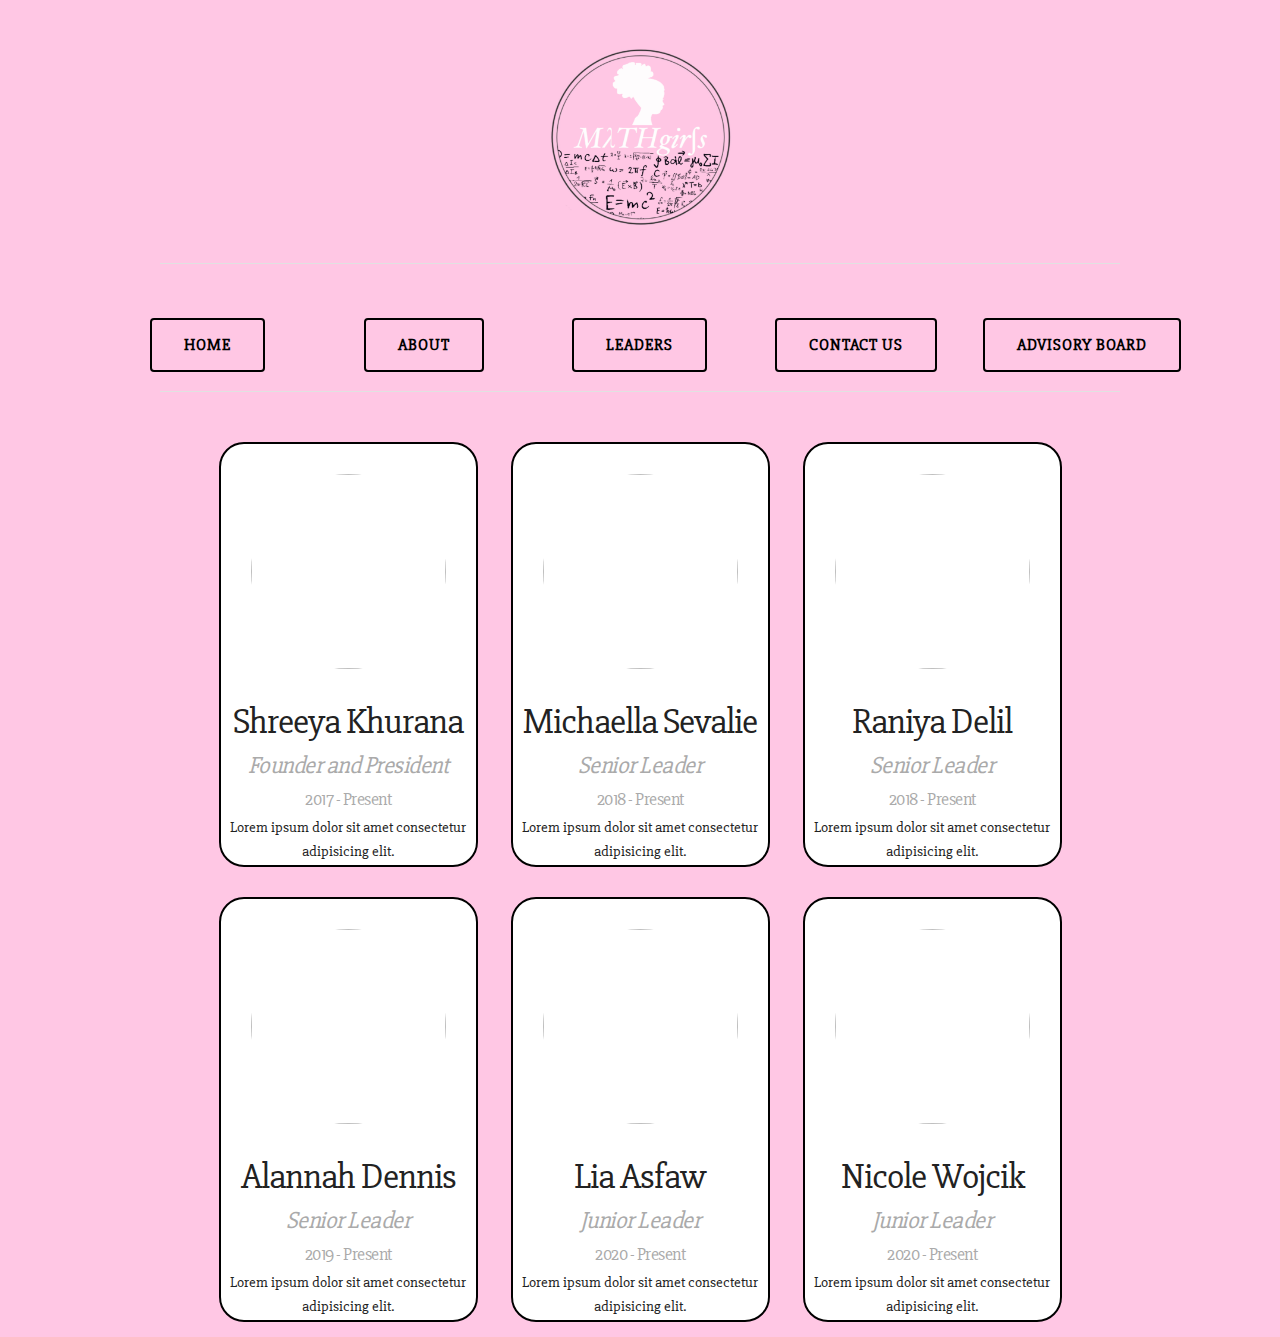
==== leaders.html @ 3992b765 "added pages" ====
</!DOCTYPE html>
<html>
	<head>
		<title> MATHgirls </title>
		<meta charset="utf-8">
		<meta name="viewport" content="width=device-width, initial-scale=1">
	
		<link rel="icon" href="images/logos/mathgirls-logo.png" sizes="any" type="image/svg+xml">
	
		<link rel="stylesheet" href="css/beauter.min.css">
		<link rel="stylesheet" href="css/styles.css">
		<link href="https://fonts.googleapis.com/css?family=Slabo+27px" rel="stylesheet">
	</head>
<body>
	<div id="demo" align="center">
		<img id="mainlogoclick" src="images/logos/mathgirls-logo.png"/>
	</div>
	<div id="pink">
	<hr>
	<div align="center" id="links">
		<div class="col m2">
			<button class="button button1" onclick="location.href = 'index.html'"> Home </button>
		</div>
		<div class="col m2">
			<button class="button button1" onclick="location.href = 'about.html'"> About </button>
		</div>
		<div class="col m2">
			<button class="button button1" onclick="location.href = 'leaders.html'"> leaders </button>
		</div>
		<div class="col m2">
			<button class="button button1" onclick="location.href = 'contact.html'"> Contact Us </button>
		</div>
		<div class="col m2">
			<button class="button button1" onclick="location.href = 'advisoryboard.html'"> Advisory Board </button>
		</div>
	</div>
	</div>
	<hr style="margin-top: 0em;">
	</div>
	<div align="center">
		<div align="center" style="width:90%" id="bodytext">
			<div align="left" class="personbox">
				<img class="-circle pfp" style="width:13em; height:13em;" src="images/leaders/default.png">
					<div class="persontext">
					<h3>Shreeya Khurana</h3>
					<h5 style="color:#aaa;"><i>Founder and President</i></h5>
					<h5 style="color:#aaa;font-size:120%;">2017 - Present</h5>
					<p>
						Lorem ipsum dolor sit amet consectetur adipisicing elit.
					</p>
				</div>
			</div>
			<div align="left" class="personbox">
				<img class="-circle pfp" style="width:13em; height:13em;" src="images/leaders/default.png">
					<div class="persontext">
					<h3>Michaella Sevalie</h3>
					<h5 style="color:#aaa;"><i>Senior Leader</i></h5>
					<h5 style="color:#aaa;font-size:120%;">2018 - Present</h5>
					<p>
						Lorem ipsum dolor sit amet consectetur adipisicing elit.
					</p>
				</div>
			</div>
			<div align="left" class="personbox">
				<img class="-circle pfp" style="width:13em; height:13em;" src="images/leaders/default.png">
					<div class="persontext">
					<h3>Raniya Delil</h3>
					<h5 style="color:#aaa;"><i>Senior Leader</i></h5>
					<h5 style="color:#aaa;font-size:120%;">2018 - Present</h5>
					<p>
						Lorem ipsum dolor sit amet consectetur adipisicing elit.
					</p>
				</div>
			</div>
			<div align="left" class="personbox">
				<img class="-circle pfp" style="width:13em; height:13em;" src="images/leaders/default.png">
					<div class="persontext">
					<h3>Alannah Dennis</h3>
					<h5 style="color:#aaa;"><i>Senior Leader</i></h5>
					<h5 style="color:#aaa;font-size:120%;">2019 - Present</h5>
					<p>
						Lorem ipsum dolor sit amet consectetur adipisicing elit.
					</p>
				</div>
			</div>
			<div align="left" class="personbox">
				<img class="-circle pfp" style="width:13em; height:13em;" src="images/leaders/default.png">
					<div class="persontext">
					<h3>Lia Asfaw</h3>
					<h5 style="color:#aaa;"><i>Junior Leader</i></h5>
					<h5 style="color:#aaa;font-size:120%;">2020 - Present</h5>
					<p>
						Lorem ipsum dolor sit amet consectetur adipisicing elit.
					</p>
				</div>
			</div>
			<div align="left" class="personbox">
				<img class="-circle pfp" style="width:13em; height:13em;" src="images/leaders/default.png">
					<div class="persontext">
					<h3>Nicole Wojcik</h3>
					<h5 style="color:#aaa;"><i>Junior Leader</i></h5>
					<h5 style="color:#aaa;font-size:120%;">2020 - Present</h5>
					<p>
						Lorem ipsum dolor sit amet consectetur adipisicing elit.
					</p>
				</div>
			</div>
			
		</div>
	</div>
</body>
</html>
---- css/beauter.min.css ----
/*!
 * Beauter v0.2.4 (http://beauter.outboxcraft.com)
 * Copyright 2016-2017 Shubham Ramdeo, Outboxcraft
 * Licensed under MIT (https://github.com/outboxcraft/beauter/blob/master/LICENSE)
 */h1,h2,h3{letter-spacing:-.1rem}body,h6{line-height:1.6}code,kbd,mark{color:#000}code,kbd{margin:0 .2rem}pre>code,table{overflow-x:auto}blockquote,dl,figure,p,pre,table{margin-bottom:2.5rem}.dropdown-content a,ul.topnav li a{transition:.3s;text-decoration:none}.container:after,.row::after,.row:after,.tooltiptext::after{content:''}*{box-sizing:border-box}html{font-size:62.5%;-ms-text-size-adjust:100%;-webkit-text-size-adjust:100%}body{font-family:Roboto,Raleway,HelveticaNeue,'Helvetica Neue',Helvetica,Arial,sans-serif;font-size:1.5em;font-weight:400;margin:0;color:#222;background-color:#fff;background-repeat:no-repeat;background-attachment:fixed;background-position:center center;-webkit-background-size:cover;-moz-background-size:cover;-o-background-size:cover;background-size:cover}code,kbd,pre{font-family:monospace,monospace}b,strong{font-weight:bolder}mark{background-color:#ff9}small{font-size:80%}h1,h2,h3,h4,h5,h6{font-weight:300;margin-top:0;margin-bottom:2rem}h1{font-size:4rem;line-height:1.2}h2{font-size:3.6rem;line-height:1.25}h3{font-size:3rem;line-height:1.3}h4{font-size:2.4rem;line-height:1.35;letter-spacing:-.08rem}h5{font-size:1.8rem;line-height:1.5;letter-spacing:-.05rem}h6{font-size:1.5rem;letter-spacing:0}h1 small,h2 small,h3 small,h4 small,h5 small,h6 small{opacity:.75}@media (min-width:550px){h1{font-size:5rem}h2{font-size:4.2rem}h3{font-size:3.6rem}h4{font-size:3rem}h5{font-size:2.4rem}h6{font-size:1.5rem}}p{margin-top:0}a{color:#1eaedb;background-color:transparent;-webkit-text-decoration-skip:objects}a:active,a:hover{color:#0fa0ce;outline-width:0}pre{font-size:1em}code,kbd{font-size:90%}code{padding:.2rem .5rem;white-space:nowrap;border:1px solid #e1e1e1;border-radius:4px;background:#f1f1f1}pre>code{display:block;padding:1rem 1.5rem;white-space:pre;color:#fff;border-radius:10px;background:#333}kbd{padding:.3rem .5rem;white-space:nowrap;border:1px solid #a1a1a1;border-radius:4px;background:#f1f1f1}hr{overflow:visible;box-sizing:content-box;width:75%;height:0;margin-top:3rem;margin-bottom:3.5rem;border-width:0;border-top:1px solid #e1e1e1}table{border-collapse:collapse}td,th{padding:12px 15px;text-align:left;border-bottom:1px solid #e1e1e1}td:first-child,th:first-child{padding-left:5px}td:last-child,th:last-child{padding-right:5px}tr:hover{background-color:#f5f5f5}tr:nth-child(even){background-color:#f2f2f2}blockquote{margin:5px;padding-left:10px;border-left:5px solid pink}blockquote footer{text-align:right;color:#d3d3d3}ol{list-style:decimal}ol ol{list-style-type:lower-alpha}ol ol ol{list-style-type:upper-roman}ul{list-style:disc}ul ul{list-style-type:circle}ul ul ul{list-style-type:square}ul.listnav,ul.topnav{list-style-type:none}ol,ul{margin:0 0 2.5rem 3rem;padding-left:0}ol ol,ol ul,ul ol,ul ul{font-size:90%;margin:1.5rem 0 1.5rem 3rem}li{margin-bottom:1rem}dl dt{font-weight:700}.button,button,input,optgroup,select,textarea{font-family:sans-serif;font-size:100%;line-height:1.15;margin:0}.button,button,input{overflow:visible}.button,button,select{text-transform:none}button,input[type=button],input[type=reset],input[type=submit]{-webkit-appearance:button;-moz-appearance:button}.button::-moz-focus-inner,button::-moz-focus-inner,input[type=button]::-moz-focus-inner,input[type=reset]::-moz-focus-inner,input[type=submit]::-moz-focus-inner{padding:0;border-style:none}.button:-moz-focusring,button:-moz-focusring,input[type=button]:-moz-focusring,input[type=reset]:-moz-focusring,input[type=submit]:-moz-focusring{outline:ButtonText dotted 1px}legend{max-width:100%;padding:0;white-space:normal;color:inherit;border:none}input[type=number]::-webkit-inner-spin-button,input[type=number]::-webkit-outer-spin-button{height:auto}input[type=search]{outline-offset:-2px}input[type=search]::-webkit-search-cancel-button,input[type=search]::-webkit-search-decoration{-webkit-appearance:none;-moz-appearance:none}form{margin-bottom:2.5rem}fieldset,input,select,textarea{margin-bottom:1.5rem}textarea{overflow:auto;min-height:65px;padding-top:6px;padding-bottom:6px}label,legend{font-weight:600;display:block;margin-bottom:.5rem}fieldset{margin:0 2px;padding:.35em .625em .75em;border:1px solid #ddd;border-radius:5px}input[type=radio],input[type=checkbox]{display:inline;padding:0}label>.label-body{font-weight:400;display:inline-block;margin-left:.5rem}.button,button,input[type=button],input[type=reset],input[type=submit]{font-size:11px;font-weight:600;line-height:1.15;display:inline-block;margin-bottom:1rem;padding:10px 30px;cursor:pointer;text-align:center;white-space:nowrap;text-decoration:none;letter-spacing:.1rem;text-transform:uppercase;color:#555;border:1px solid #bbb;border-radius:4px;background-color:transparent}.button:focus,.button:hover,button:focus,button:hover,input[type=button]:focus,input[type=button]:hover,input[type=reset]:focus,input[type=reset]:hover,input[type=submit]:focus,input[type=submit]:hover{opacity:.75;color:#333;border-color:#888;outline:0}input[type=email],input[type=text],input[type=tel],input[type=url],input[type=password],input[type=number],input[type=search],select,textarea{height:34px;padding:6px 10px;border:1px solid #d1d1d1;border-radius:4px;background-color:#fff;box-shadow:none}input[type=email],input[type=text],input[type=tel],input[type=url],input[type=password],input[type=number],input[type=search],textarea{-webkit-appearance:none;-moz-appearance:none;appearance:none}input[type=email]:focus,input[type=text]:focus,input[type=tel]:focus,input[type=url]:focus,input[type=password]:focus,input[type=number]:focus,input[type=search]:focus,select:focus,textarea:focus{border:2px solid #33c3f0;outline:0}.row::after{display:block;clear:both}.container:after,.row:after{display:table;clear:both}.container{position:relative;width:100%;max-width:960px;margin:0 auto;padding:0 20px}.container table{overflow-x:auto}.col{float:left;width:100%;padding:15px}.col:first-child{margin-left:0}@media (min-width:400px){.container{width:85%;padding:0}}@media only screen and (min-width:550px){.container{width:80%}.m1{width:8.33%}.m2{width:16.66%}.m3{width:25%}.m4{width:33.33%}.m5{width:41.66%}.m6{width:50%}.m7{width:58.33%}.m8{width:66.66%}.m9{width:75%}.m10{width:83.33%}.m11{width:91.66%}.m12{width:100%;margin-left:0}}@media only screen and (min-width:750px){.d1{width:8.33%}.d2{width:16.66%}.d3{width:25%}.d4{width:33.33%}.d5{width:41.66%}.d6{width:50%}.d7{width:58.33%}.d8{width:66.66%}.d9{width:75%}.d10{width:83.33%}.d11{width:91.66%}.d12{width:100%;margin-left:0}}@media only screen{.f1{width:8.33%}.f2{width:16.66%}.f3{width:25%}.f4{width:33.33%}.f5{width:41.66%}.f6{width:50%}.f7{width:58.33%}.f8{width:66.66%}.f9{width:75%}.f10{width:83.33%}.f11{width:91.66%}.f12{width:100%;margin-left:0}}@media (min-width:550px){.off-1{margin-left:8.33%}.off-2{margin-left:16.66%}.off-3{margin-left:25%}.off-4{margin-left:33.33%}.off-5{margin-left:41.66%}.off-6{margin-left:50%}.off-7{margin-left:58.33%}.off-8{margin-left:66.66%}.off-9{margin-left:75%}.off-10{margin-left:83.33%}.off-11{margin-left:91.66%}}.jumbo{padding-top:5%;padding-bottom:5%;text-align:center}ul.topnav{overflow:hidden;margin:0;padding:0;background-color:#333}ul.topnav li{float:left;margin-bottom:0}ul.topnav li a{font-size:17px;display:inline-block;padding:14px 16px;text-align:center;color:rgba(255,255,255,1)}ul.topnav li a.brand{font-weight:700;margin-right:20px;margin-left:20px}ul.topnav li a.brand:hover{background:rgba(0,0,0,.1)}ul.topnav li a.disabled:hover{color:#d3d3d3;background:rgba(0,0,0,0)}ul.topnav li a.disabled{color:#d3d3d3}ul.topnav li a.active{color:#fff;background-color:rgba(255,255,255,.5)}ul.topnav li a:hover{color:#fff;background:rgba(0,0,0,.1)}ul.topnav li.-icon{display:none}ul.topnav .dropdown-content a,ul.topnav .dropdown:hover .dropdown-content{display:block}@media screen and (max-width:750px){ul.topnav li:not(:first-child){display:none}ul.topnav li.-icon{display:initial;float:right}ul.topnav.responsive{position:relative}ul.topnav.responsive li.-icon{position:absolute;top:0;right:0}ul.topnav.responsive li{display:inline;float:none}ul.topnav.responsive li a{display:block;text-align:left}}.dropdown-content{position:absolute;z-index:2;display:none;min-width:160px;background-color:#444;box-shadow:0 8px 16px 0 rgba(0,0,0,.2)}.dropdown:hover .dropdown-content,.listnav li a,.video{display:block}.dropdown-content a{display:block;padding:12px 16px;text-align:left;color:rgba(255,255,255,1)}.dropdown-content a:hover{color:#fff;background:rgba(0,0,0,.1)}ul.listnav{margin:0;padding:0;background-color:#444}.listnav li{margin:0}.listnav li a{padding:8px 16px 8px 15px;text-decoration:none;color:rgba(255,255,255,1)}.listnav li a:hover{color:#fff;background:rgba(0,0,0,.1)}.listnav li.active a{border-left:5px solid rgba(255,255,255,.5)}._cream.dropdown-content a,._cream.listnav li a,._cream.topnav li a{color:#000}.alert{margin-bottom:15px;padding:20px;transition:opacity .6s;opacity:1;color:#fff;border-radius:5px;background-color:#f44336}.-circle,.count{border-radius:100%}.count{padding-right:5px;padding-left:5px;background-color:#ddd}.bg-parallax{overflow-y:auto;height:300px;background-repeat:no-repeat;background-attachment:fixed;background-position:center;background-size:cover;perspective:1px}.video,img{max-width:100%;height:auto}.bg-parallax .-front{padding-top:10%;color:#fff}svg:not(:root){overflow:hidden}img{border-style:none}.-round{border-radius:25%}.-thumb{padding:5px;border:2px solid #d3d3d3}.progressbar{position:relative;width:100%;height:30px;border-radius:5px;background-color:#d3d3d3}.progressbar .-bar{position:absolute;width:1%;height:100%;border-radius:5px;background-color:#87cefa}.modal,.tooltiptext{background-color:#000}.progressbar .-label{line-height:30px;text-align:center;color:#fff}.tooltip{position:relative;display:inline-block;border-bottom:1px dotted #000}.tooltip:hover .tooltiptext{visibility:visible;opacity:1}.tooltip .tooltiptext{transition:opacity 1s;opacity:0}.-close,.card,.modalimg{transition:.3s}.tooltiptext{position:absolute;z-index:1;visibility:hidden;width:120px;padding:5px 0;text-align:center;color:#fff;border-radius:6px}.tooltiptext::after{position:absolute;border-width:5px;border-style:solid}.-tooltip-top .tooltiptext{bottom:150%;left:50%;margin-left:-60px}.-tooltip-top .tooltiptext::after{top:100%;left:50%;margin-left:-5px;border-color:#000 transparent transparent}.-tooltip-right .tooltiptext{top:-5px;left:110%}.-tooltip-right .tooltiptext::after{top:50%;right:100%;margin-top:-5px;border-color:transparent #000 transparent transparent}.-tooltip-left .tooltiptext{top:-5px;right:110%}.-tooltip-left .tooltiptext::after{top:50%;left:100%;margin-top:-5px;border-color:transparent transparent transparent #000}.-tooltip-bottom .tooltiptext{top:150%;left:50%;margin-left:-60px}.modal,.modalbox-modal{position:fixed;z-index:1;top:0;overflow:auto}.-tooltip-bottom .tooltiptext::after{bottom:100%;left:50%;margin-left:-5px;border-color:transparent transparent #000}.modalimg{cursor:pointer;border-radius:5px}.modalimg:hover{opacity:.7}.modal{left:0;display:none;width:100%;height:100%;padding-top:100px;background-color:rgba(0,0,0,.9)}.caption,.modal-content{display:block;width:80%;max-width:700px;margin:auto}.caption{height:150px;padding:10px 0;text-align:center;color:#ccc}.caption,.modal-content{-webkit-animation-name:zoom;-moz-animation-name:zoom;animation-name:zoom;-webkit-animation-duration:.6s;-moz-animation-duration:.6s;animation-duration:.6s}@-webkit-keyframes zoom{from{-webkit-transform:scale(0)}to{-webkit-transform:scale(1)}}@keyframes zoom{from{transform:scale(0)}to{transform:scale(1)}}@media only screen and (max-width:750px){.modal-content{width:100%}}.modalbox-modal{left:0;display:none;width:100%;height:100%;padding-top:10%;background-color:#000;background-color:rgba(0,0,0,.4)}.modalbox-modal-content{position:relative;width:80%;margin:auto;padding:10px!important;-webkit-animation-name:animatetop;-moz-animation-name:animatetop;animation-name:animatetop;-webkit-animation-duration:.4s;-moz-animation-duration:.4s;animation-duration:.7s;border:1px solid #888;border-radius:5px;background-color:#fefefe;box-shadow:0 4px 8px 0 rgba(0,0,0,.2),0 6px 20px 0 rgba(0,0,0,.19)}._full-width,._width100{width:100%}@-webkit-keyframes animatetop{from{opacity:0}to{opacity:1}}@keyframes animatetop{from{opacity:0}to{opacity:1}}._high,._low{opacity:.75!important}.alert .-close{line-height:20px;float:right;margin-left:15px}.modal .-close{font-size:40px;position:absolute;top:15px;right:35px}.modalbox-modal-content .-close{float:right;color:#aaa}.-close{font-size:22px;font-weight:700;cursor:pointer;color:#f1f1f1}.modal .-close:focus,.modal .-close:hover{color:#bbb}.-close:focus,.-close:hover{text-decoration:none;color:#000}.pagination{font-size:11px;font-weight:700;clear:both;height:25px;margin:2px;padding:10px 8px;text-decoration:none;border-radius:4px}.pagination a{color:#666;border:1px solid #d5d5d5}.pagination a:active,.pagination a:hover{background:#efefef}ul.breadcrumb{font-size:17px;margin:0;padding:10px 16px;list-style:none;background-color:#eee}ul.breadcrumb li{display:inline}ul.breadcrumb li+li:before{padding:8px;content:'/\00a0';color:#000}ul.breadcrumb li a{text-decoration:none;color:#0275d8}ul.breadcrumb li a:hover{text-decoration:underline;color:#01447e}.card{border-radius:5px;box-shadow:0 4px 8px 0 rgba(0,0,0,.2)}.card:hover{box-shadow:0 8px 16px 0 rgba(0,0,0,.2)}.card .-content{padding:2px 16px}._transparent{background:0 0!important}._low{font-size:75%!important}._high{font-size:125%!important}._centerAligned{margin:0 auto}._wrap{white-space:pre-wrap;white-space:-moz-pre-wrap;white-space:-pre-wrap;white-space:-o-pre-wrap;word-wrap:break-word}._gray{-webkit-filter:grayscale(100%);filter:grayscale(100%)}._blur{-webkit-filter:blur(2.5px);filter:blur(2.5px)}._max-full-width{max-width:100%}._force-full-width{min-width:100%}._width75{width:75%}._width50{width:50%}._floatLeft{float:left!important}._floatRight{float:right!important}._alignLeft{text-align:left}._alignRight{text-align:right}._alignCenter{text-align:center}._clear{display:table;clear:both;content:''}._hidden{display:none!important}._debugmode *{border:2px solid red!important}._debugmode div{border:4px solid #0f0!important}._debugmode .container,._debugmode .jumbo{border:6px solid #00f!important}@media screen and (max-width:400px){._hide-mobile{display:none!important}}@media screen and (min-width:400px) and (max-width:550px){._hide-phablet{display:none!important}}@media screen and (min-width:550px) and (max-width:750px){._hide-tablet{display:none!important}}@media screen and (min-width:750px) and (max-width:1000px){._hide-desktop{display:none!important}}@media screen and (min-width:1000px){._hide-widescreen{display:none!important}}._clipped{overflow:hidden!important}._overlay{position:absolute;top:0;right:0;bottom:0;left:0}._is-invisible{visibility:hidden!important}._block{display:block!important}._inline{display:inline!important}._inline-block{display:inline-block!important}._noMargin{margin:0!important}._noPadding{padding:0!important}._posRel{position:relative!important}._posAbs{position:absolute!important}._bordered{padding:10px;border:1px solid!important}._noReaction{pointer-events:none}._unSelectable{-webkit-user-select:none;-moz-user-select:none;-ms-user-select:none;user-select:none;-webkit-touch-callout:none}._round{border-radius:25px!important}._box{border-radius:0!important}._xsmall{font-size:45%!important;padding:5px 10px!important}._small{font-size:60%!important;padding:7px 20px!important}._large{font-size:110%!important;padding:15px 40px!important}._xlarge{font-size:125%!important;padding:20px 50px!important}._danger{border-color:#f44336!important;background-color:#f44336!important}._success{border-color:#90ee90!important;background-color:#90ee90!important}._info{border-color:#2196f3!important;background-color:#2196f3!important}._warning{border-color:#ff9800!important;background-color:#ff9800!important}._active{border:1px solid #687282!important;background-color:#687282!important}._dark{border:1px solid #333!important;background-color:#333!important}._white{border:1px solid #fff!important;background-color:#fff!important}._grey{border:1px solid #d3d3d3!important;background-color:#d3d3d3!important}._cream{border:1px solid #f0f0f0!important;background-color:#f0f0f0!important}._purple{border:1px solid purple!important;background-color:purple!important}._primary{border-color:#33c3f0!important;background-color:#33c3f0!important}._cream,._white{color:#000!important}._active,._danger,._dark,._grey,._info,._primary,._purple,._success,._warning{color:#fff!important}._noDelay{transition-duration:0s!important}._disabled{cursor:not-allowed;opacity:.6;color:#555;border:1px solid #ccc;background-color:#eee}._expandable-truncate,._truncate{overflow:hidden;width:250px;white-space:nowrap;text-overflow:ellipsis}._expandable-truncate:hover{overflow:initial;width:100%;white-space:initial}._shadow{box-shadow:0 8px 16px 0 rgba(0,0,0,.2)!important}
---- css/styles.css ----
#mainlogoclick:hover{
	-webkit-opacity: 1;
	-moz-opacity: 1;
	opacity: 0.8;
}

.col{
	display:inline-block;
	float:none;
}

body{
	font-family: 'Slabo 27px', serif;
	background-color: #ffc7e4;
}

a:hover{
	color:#F93B93;
}

.pfp{
	margin:2em;
}

.personbox{
	background-color: white;
	vertical-align: top;
	display:inline-block;
	margin: 1em;
	border-radius: 25px;
  	border: 2px solid black;
}

p{
	text-align:left;
}

.persontext h3, .persontext h5, .persontext h5, .persontext p{
	text-align: center;
	width: inherit;
	margin-bottom: 2px;
}
.persontext p{
	width:17em;
}
.button {
	border: none;
	color: white;
	padding: 16px 32px;
	text-align: center;
	text-decoration: none;
	display: inline-block;
	font-size: 16px;
	margin: 4px 2px;
	transition-duration: 0.4s;
	cursor: pointer;
	font-family: 'Slabo 27px', serif;
  }

.button1 {
	background-color: #ffc7e4; 
	color: black; 
	border: 2px solid #000000;
  }
  
  .button1:hover {
	background-color: white;
	color: black;
  }

#demo{
	margin-bottom: 2em;
}

#mainlogoclick{
	width:13em; height:13em; margin-top:2.5em; margin-bottom: 0.01em; 
}
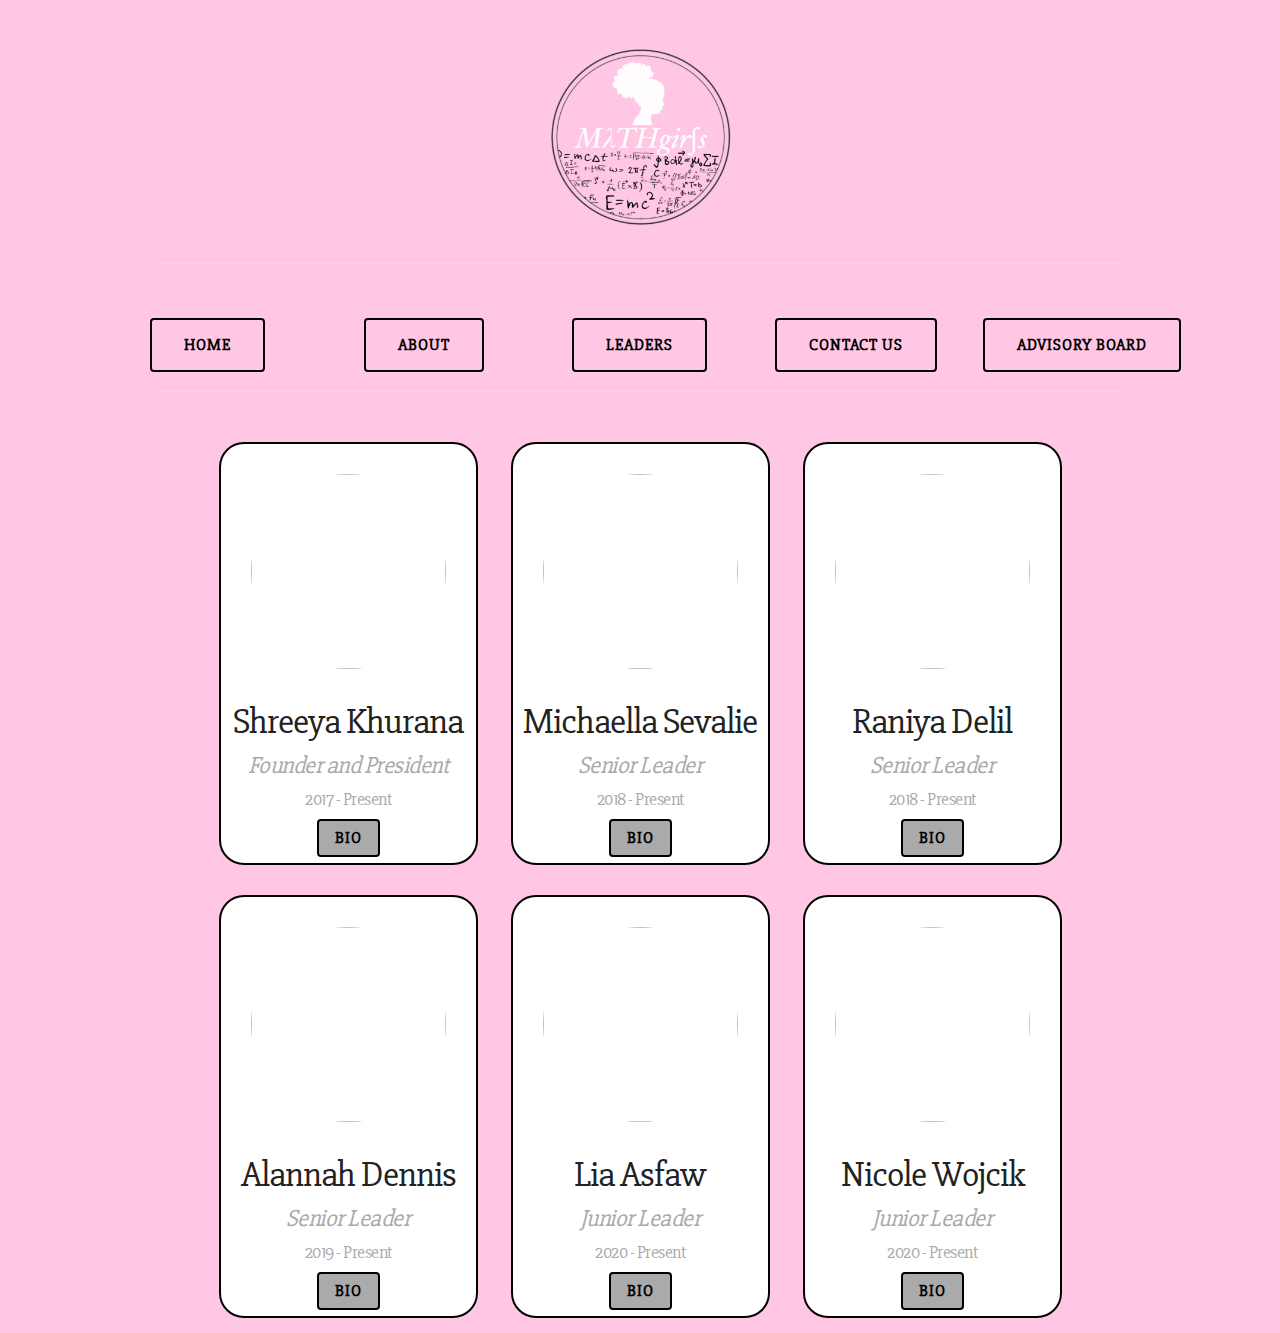
==== commit 45d9b8fa: "Leaders pages added" ====
--- a/leaders.html
+++ b/leaders.html
@@ -46,7 +46,7 @@
 					<h5 style="color:#aaa;"><i>Founder and President</i></h5>
 					<h5 style="color:#aaa;font-size:120%;">2017 - Present</h5>
 					<p>
-						Lorem ipsum dolor sit amet consectetur adipisicing elit.
+						<button class="buttonBio button2" onclick="location.href = 'shreeya.html'"> BIO </button>
 					</p>
 				</div>
 			</div>
@@ -57,7 +57,7 @@
 					<h5 style="color:#aaa;"><i>Senior Leader</i></h5>
 					<h5 style="color:#aaa;font-size:120%;">2018 - Present</h5>
 					<p>
-						Lorem ipsum dolor sit amet consectetur adipisicing elit.
+						<button class="buttonBio button2" onclick="location.href = 'michaella.html'"> BIO </button>
 					</p>
 				</div>
 			</div>
@@ -68,7 +68,7 @@
 					<h5 style="color:#aaa;"><i>Senior Leader</i></h5>
 					<h5 style="color:#aaa;font-size:120%;">2018 - Present</h5>
 					<p>
-						Lorem ipsum dolor sit amet consectetur adipisicing elit.
+						<button class="buttonBio button2" onclick="location.href = 'raniya.html'"> BIO </button>
 					</p>
 				</div>
 			</div>
@@ -79,7 +79,7 @@
 					<h5 style="color:#aaa;"><i>Senior Leader</i></h5>
 					<h5 style="color:#aaa;font-size:120%;">2019 - Present</h5>
 					<p>
-						Lorem ipsum dolor sit amet consectetur adipisicing elit.
+						<button class="buttonBio button2" onclick="location.href = 'alannah.html'"> BIO </button>
 					</p>
 				</div>
 			</div>
@@ -90,7 +90,7 @@
 					<h5 style="color:#aaa;"><i>Junior Leader</i></h5>
 					<h5 style="color:#aaa;font-size:120%;">2020 - Present</h5>
 					<p>
-						Lorem ipsum dolor sit amet consectetur adipisicing elit.
+						<button class="buttonBio button2" onclick="location.href = 'lia.html'"> BIO </button>
 					</p>
 				</div>
 			</div>
@@ -101,7 +101,7 @@
 					<h5 style="color:#aaa;"><i>Junior Leader</i></h5>
 					<h5 style="color:#aaa;font-size:120%;">2020 - Present</h5>
 					<p>
-						Lorem ipsum dolor sit amet consectetur adipisicing elit.
+						<button class="buttonBio button2" onclick="location.href = 'nicole.html'"> BIO </button>
 					</p>
 				</div>
 			</div>
--- a/css/styles.css
+++ b/css/styles.css
@@ -63,11 +63,51 @@
 	border: 2px solid #000000;
   }
   
-  .button1:hover {
+.button1:hover {
 	background-color: white;
 	color: black;
   }
 
+.buttonBio {
+	border: none;
+	color: white;
+	padding: 8px 16px;
+	text-align: center;
+	text-decoration: none;
+	display: inline-block;
+	font-size: 16px;
+	margin: 4px 2px;
+	transition-duration: 0.4s;
+	cursor: pointer;
+	font-family: 'Slabo 27px', serif;
+  }
+
+.button2 {
+	background-color: #aaa; 
+	color: black; 
+	border: 2px solid #000000;
+  }
+  
+.button2:hover {
+	background-color: white;
+	color: black;
+  }
+
+.column {
+	float: left;
+	width: 25%;
+	padding: 10px;
+	height: 150px; 
+  }
+.column2 {
+	float: left;
+	width: 75%;
+	padding: 10px;
+	height: 300px; 
+  }
+
+
+  .mySlides {display:none;}
 #demo{
 	margin-bottom: 2em;
 }
